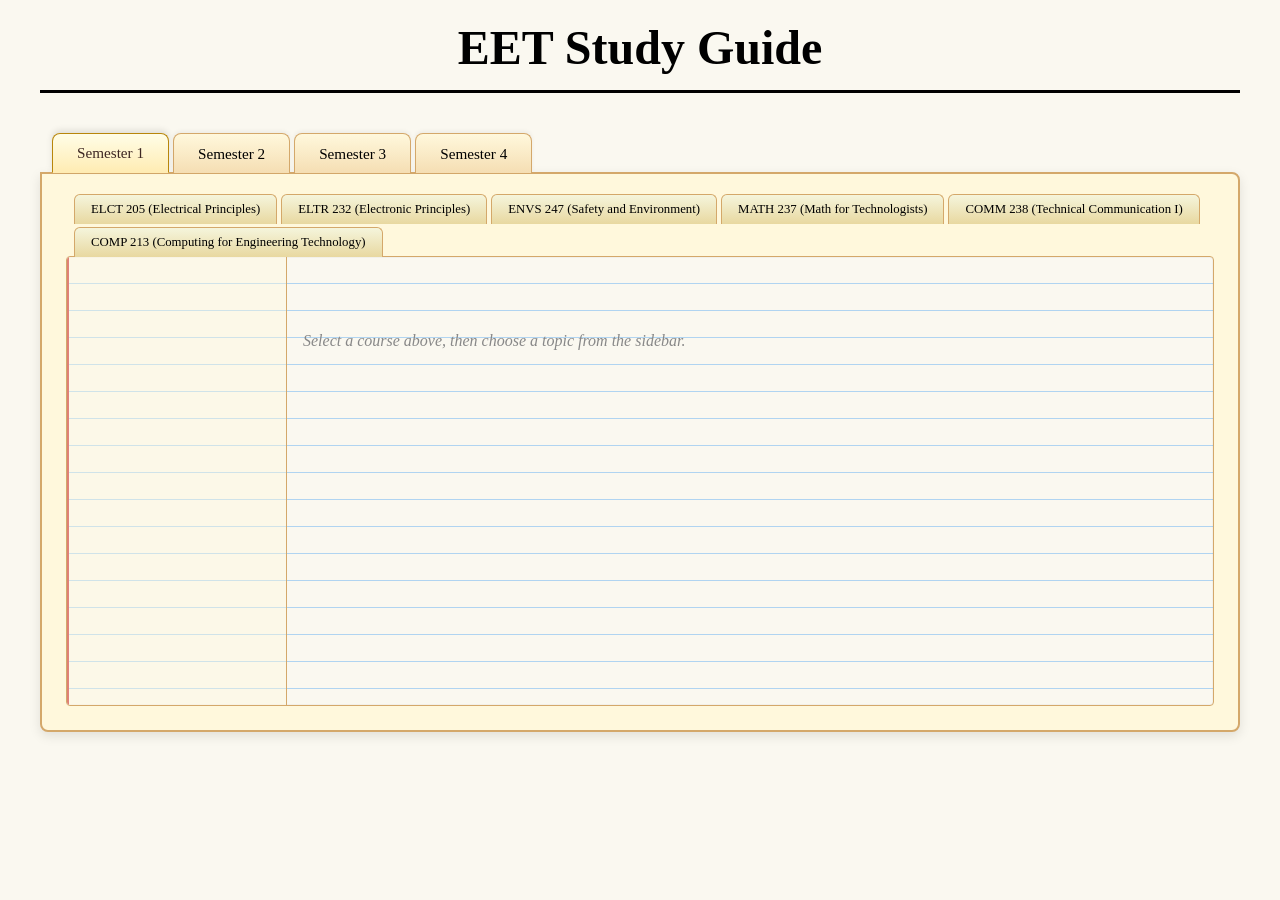
==== index.html @ d495111d "init commit: framework" ====
<!DOCTYPE html>
<html lang="en">

<head>
    <meta charset="UTF-8">
    <meta name="viewport" content="width=device-width, initial-scale=1.0">
    <title>EET Study Guide</title>
    <link rel="stylesheet" href="style.css">
    <link rel="preconnect" href="https://fonts.googleapis.com">
    <link rel="preconnect" href="https://fonts.gstatic.com" crossorigin>
    <link href="https://fonts.googleapis.com/css2?family=Indie+Flower&display=swap" rel="stylesheet">
</head>

<body>
    <div class="container">
        <h1>EET Study Guide</h1>

        <!-- Semester Tabs -->
        <div class="semester-row">
            <button class="semester-tab active" data-semester="1">Semester 1</button>
            <button class="semester-tab" data-semester="2">Semester 2</button>
            <button class="semester-tab" data-semester="3">Semester 3</button>
            <button class="semester-tab" data-semester="4">Semester 4</button>
        </div>

        <!-- Semester 1 Panel -->
        <div class="semester-panel" id="semester-1">
            <div class="subfolder-row">
                <button class="subfolder-tab" data-semester-class="1 205">ELCT 205 (Electrical Principles)</button>
                <button class="subfolder-tab" data-semester-class="1 232">ELTR 232 (Electronic Principles)</button>
                <button class="subfolder-tab" data-semester-class="1 247">ENVS 247 (Safety and Environment)</button>
                <button class="subfolder-tab" data-semester-class="1 237">MATH 237 (Math for Technologists)</button>
                <button class="subfolder-tab" data-semester-class="1 238">COMM 238 (Technical Communication I)</button>
                <button class="subfolder-tab" data-semester-class="1 213">COMP 213 (Computing for Engineering
                    Technology)</button>
            </div>
            <div class="subfolder-content" id="subfolder-content-1">
                <div class="paper-sidebar">
                    <div class="topic-list" id="topic-list-1">
                        <!-- Populated by script.js when a subfolder tab is clicked -->
                    </div>
                </div>
                <div class="paper-main" id="paper-main-1">
                    <div class="placeholder-note">Select a course above, then choose a topic from the sidebar.</div>
                </div>
            </div>
        </div>

        <!-- Semester 2 Panel -->
        <div class="semester-panel hidden" id="semester-2">
            <div class="subfolder-row">
                <button class="subfolder-tab" data-semester-class="2 1">ELEC 266 (Electrical Practices)</button>
                <button class="subfolder-tab" data-semester-class="2 2">ELEC 291 (Electrical Analysis)</button>
                <button class="subfolder-tab" data-semester-class="2 3">ELTR 262 (Power Electronics)</button>
                <button class="subfolder-tab" data-semester-class="2 4">ENGD 238 (Electrical Diagrams and
                    AutoCAD)</button>
                <button class="subfolder-tab" data-semester-class="2 5">MATH 280 (Calculus for Technologists)</button>
                <button class="subfolder-tab" data-semester-class="2 6">COMM 288 (Technical Communication II)</button>
            </div>
            <div class="subfolder-content" id="subfolder-content-2">
                <div class="paper-sidebar">
                    <div class="topic-list" id="topic-list-2">
                    </div>
                </div>
                <div class="paper-main" id="paper-main-2">
                    <div class="placeholder-note">Select a course above, then choose a topic from the sidebar.</div>
                </div>
            </div>
        </div>

        <!-- Semester 3 Panel -->
        <div class="semester-panel hidden" id="semester-3">
            <div class="subfolder-row">
                <button class="subfolder-tab" data-semester-class="3 309">CNTR 309 (PLC Premium Unity Pro
                    Applications)</button>
                <button class="subfolder-tab" data-semester-class="3 301">DSGN 301 (Electrical Design
                    Principles)</button>
                <button class="subfolder-tab" data-semester-class="3 302">ELEC 302 (Generation and Grid
                    Operations)</button>
                <button class="subfolder-tab" data-semester-class="3 306">ELEC 306 (Machine Applications)</button>
                <button class="subfolder-tab" data-semester-class="3 352">ELEC 352 (Rotating Machines)</button>
                <button class="subfolder-tab" data-semester-class="3 353">ELEC 353 (Transformer Applications)</button>
                <button class="subfolder-tab" data-semester-class="3 333">PROJ 333 (Technical Project
                    Management)</button>
            </div>
            <div class="subfolder-content" id="subfolder-content-3">
                <div class="paper-sidebar">
                    <div class="topic-list" id="topic-list-3">
                    </div>
                </div>
                <div class="paper-main" id="paper-main-3">
                    <div class="placeholder-note">Select a course above, then choose a topic from the sidebar.</div>
                </div>
            </div>
        </div>

        <!-- Semester 4 Panel -->
        <div class="semester-panel hidden" id="semester-4">
            <div class="subfolder-row">
                <button class="subfolder-tab" data-semester-class="4 358">CNTR 358 (PLC Contrologix
                    Applications)</button>
                <button class="subfolder-tab" data-semester-class="4 396">DSGN 396 (Industrial Electrical
                    Design)</button>
                <button class="subfolder-tab" data-semester-class="4 374">ELCM 374 (Industrial Networks &
                    Communications)</button>
                <button class="subfolder-tab" data-semester-class="4 361">ELEC 361 (Power System Analysis)</button>
                <button class="subfolder-tab" data-semester-class="4 364">ELEC 364 (Protection and Control)</button>
                <button class="subfolder-tab" data-semester-class="4 373">PROJ 373 (Capstone Project Course)</button>
            </div>
            <div class="subfolder-content" id="subfolder-content-4">
                <div class="paper-sidebar">
                    <div class="topic-list" id="topic-list-4">
                    </div>
                </div>
                <div class="paper-main" id="paper-main-4">
                    <div class="placeholder-note">Select a course above, then choose a topic from the sidebar.</div>
                </div>
            </div>
        </div>
    </div>

    <script src="script.js"></script>
</body>

</html>
---- style.css ----
:root {
    /* Background colors */
    --bg-page: #d2b48c;
    --bg-panel: #fff8dc;
    --bg-paper: #faf8f0;
    --bg-tab-inactive: linear-gradient(180deg, #fff8dc 0%, #f5deb3 100%);
    --bg-tab-hover: linear-gradient(180deg, #fffde7 0%, #f5deb3 100%);
    --bg-tab-active: linear-gradient(180deg, #fffde7 0%, #ffecb3 100%);
    --bg-subfolder-tab-inactive: linear-gradient(180deg, #f5f5dc 0%, #e8d8a0 100%);
    --bg-subfolder-tab-hover: linear-gradient(180deg, #fffde7 0%, #f0e0a8 100%);
    --bg-subfolder-tab-active: linear-gradient(180deg, #fffde7 0%, #f5deb3 100%);

    /* Text / font colors */
    --color-heading: black;
    --color-tab-text: black;
    --color-tab-text-active: #3e2723;
    --color-paper-text: #333;
    --color-placeholder: #888;

    /* Border colors */
    --border-tab: #d4a86a;
    --border-tab-active: #b8860b;
    --border-paper: #d4a86a;

    /* Lined paper colors */
    --paper-margin-line: #cc3333;
    --paper-ruling-color: #b0d4f1;

    /* Misc */
    --font-body: "preconnect", cursive;
    --font-paper: "preconnect", cursive;
    --font-weight-light: 300;
    --font-weight-regular: 400;
    --font-weight-medium: 500;
    --font-weight-semibold: 600;
    --font-weight-bold: 700;
}

* {
    margin: 0;
    padding: 0;
    box-sizing: border-box;
    font-family: "preconnect", cursive;
    font-optical-sizing: auto;
    font-style: normal;
    font-variation-settings: "slnt" 0;
}

body {
    font-family: var(--font-body);
    font-optical-sizing: auto;
    font-weight: var(--font-weight-regular);
    font-style: normal;
    font-variation-settings: "slnt" 0;
    background: var(--bg-paper);
    min-height: 100vh;
    padding: 20px;
}

.container {
    max-width: 1200px;
    margin: 0 auto;
}

h1 {
    font-size: 3rem;
    font-weight: var(--font-weight-bold);
    color: var(--color-heading);
    text-align: center;
    margin-bottom: 40px;
    padding-bottom: 15px;
    border-bottom: 3px solid var(--color-heading);
}

/* Semester Tabs (Row) */
.semester-row {
    display: flex;
    gap: 4px;
    margin-bottom: 0;
    flex-wrap: wrap;
    padding-left: 12px;
}

.semester-tab {
    padding: 10px 24px 10px 24px;
    background: var(--bg-tab-inactive);
    color: var(--color-tab-text);
    border: 1px solid var(--border-tab);
    border-bottom: none;
    border-radius: 8px 8px 0 0;
    cursor: pointer;
    font-size: 0.95rem;
    font-weight: var(--font-weight-medium);
    position: relative;
    box-shadow: 0 -2px 4px rgba(0, 0, 0, 0.05);
    transition: background 0.2s, transform 0.1s;
    margin-bottom: -1px;
}

.semester-tab:hover {
    background: var(--bg-tab-hover);
    transform: translateY(-1px);
}

.semester-tab.active {
    background: var(--bg-tab-active);
    color: var(--color-tab-text-active);
    border-color: var(--border-tab-active);
    border-bottom: 1px solid #ffecb3;
    z-index: 2;
    box-shadow: 0 -3px 6px rgba(0, 0, 0, 0.1);
}

/* Semester Content Panel */
.semester-panel {
    background: var(--bg-panel);
    border: 2px solid var(--border-tab);
    border-radius: 0 8px 8px 8px;
    padding: 20px 24px 24px;
    box-shadow: 0 4px 12px rgba(0, 0, 0, 0.1);
    min-height: 400px;
}

.semester-panel.hidden {
    display: none;
}

/* Subfolder Tabs (Row) */
.subfolder-row {
    display: flex;
    gap: 4px;
    flex-wrap: wrap;
    padding-left: 8px;
    margin-bottom: 0;
}

.subfolder-tab {
    padding: 7px 16px 7px 16px;
    background: var(--bg-subfolder-tab-inactive);
    color: var(--color-tab-text);
    border: 1px solid var(--border-tab);
    border-bottom: none;
    border-radius: 6px 6px 0 0;
    cursor: pointer;
    font-size: 0.8rem;
    font-weight: var(--font-weight-medium);
    position: relative;
    transition: background 0.2s, transform 0.1s;
    margin-bottom: -1px;
}

.subfolder-tab:hover {
    background: var(--bg-subfolder-tab-hover);
    transform: translateY(-1px);
}

.subfolder-tab.active {
    background: var(--bg-subfolder-tab-active);
    color: var(--color-tab-text-active);
    border-color: var(--border-tab-active);
    border-bottom: 1px solid #f5deb3;
    z-index: 2;
    box-shadow: 0 -2px 4px rgba(0, 0, 0, 0.08);
}

/* Subfolder content panel — lined paper style */
.subfolder-content {
    margin-top: 0;
    display: flex;
    flex-direction: row;
    gap: 0;
    background: var(--bg-paper);
    background-image:
        /* Red vertical line (left margin) */
        linear-gradient(90deg, var(--paper-margin-line) 0px, var(--paper-margin-line) 2px, transparent 2px),
        /* Light blue horizontal lines */
        repeating-linear-gradient(transparent,
            transparent 26px,
            var(--paper-ruling-color) 26px,
            var(--paper-ruling-color) 27px);
    background-size:
        100% 100%,
        100% 27px;
    border: 1px solid var(--border-paper);
    border-radius: 4px;
    padding: 0;
    min-height: 450px;
    font-family: var(--font-paper);
    font-optical-sizing: auto;
    font-weight: var(--font-weight-regular);
    font-style: normal;
    font-variation-settings: "slnt" 0;
    line-height: 27px;
    color: var(--color-paper-text);
    box-shadow: inset 0 0 0 1px rgba(0, 0, 0, 0.03);
}

.subfolder-content.hidden {
    display: none;
}

/* Sidebar — topic list on the left (desktop) or top (mobile) */
.paper-sidebar {
    width: 220px;
    min-width: 220px;
    padding: 16px 0 16px 52px;
    border-right: 1px solid #d4a86a;
    background: rgba(255, 248, 220, 0.4);
    min-height: 100%;
}

.paper-sidebar .topic-list {
    display: flex;
    flex-direction: column;
    gap: 4px;
}

.paper-sidebar .topic-list .topic-item {
    padding: 4px 10px;
    cursor: pointer;
    font-size: 0.8rem;
    color: var(--color-tab-text);
    border-radius: 4px;
    transition: background 0.15s;
    white-space: nowrap;
    overflow: hidden;
    text-overflow: ellipsis;
}

.paper-sidebar .topic-list .topic-item:hover {
    background: rgba(212, 168, 106, 0.2);
}

.paper-sidebar .topic-list .topic-item.active {
    background: rgba(26, 35, 126, 0.12);
    font-weight: var(--font-weight-bold);
}

/* Main content area — right of sidebar */
.paper-main {
    flex: 1;
    padding: 16px 20px 16px 16px;
    min-height: 100%;
    overflow-wrap: break-word;
}

/* Placeholder content — sits on lined paper */
.placeholder-note {
    padding: 0;
    background: transparent;
    border-left: none;
    border-radius: 0;
    color: var(--color-placeholder);
    font-size: 1rem;
    font-style: italic;
    font-weight: var(--font-weight-light);
    margin-top: 54px;
}

/* Mobile: sidebar moves to top, stack vertically */
@media (max-width: 768px) {
    .subfolder-content {
        flex-direction: column;
    }

    .paper-sidebar {
        width: 100%;
        min-width: unset;
        padding: 12px 20px 12px 52px;
        border-right: none;
        border-bottom: 1px solid #d4a86a;
        min-height: auto;
    }

    .paper-sidebar .topic-list {
        flex-direction: row;
        flex-wrap: wrap;
        gap: 4px;
    }

    .paper-sidebar .topic-list .topic-item {
        white-space: normal;
        font-size: 0.75rem;
    }

    .paper-main {
        padding: 12px 16px 12px 52px;
    }
}
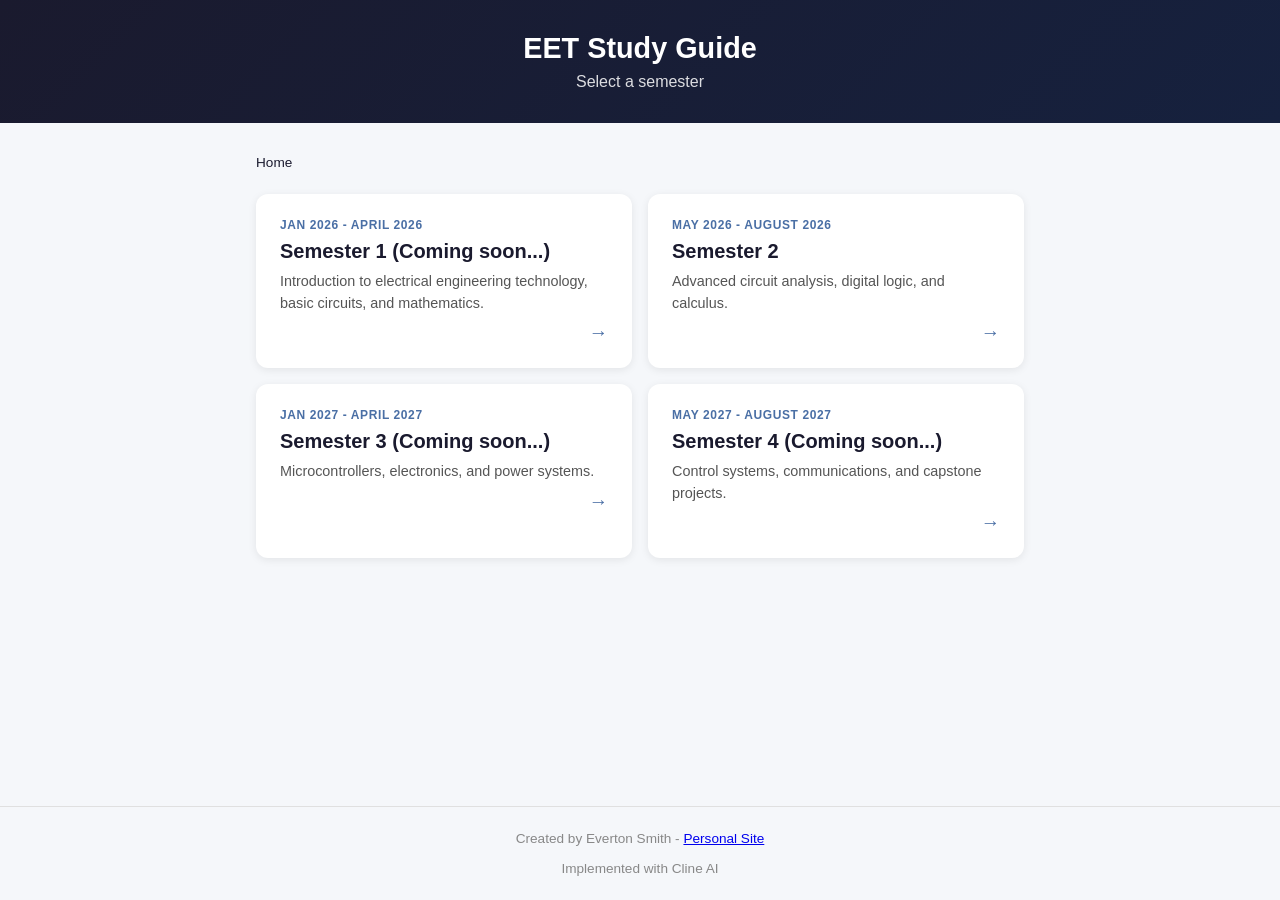
==== commit 982a0f0a: "more framework added" ====
--- a/index.html
+++ b/index.html
@@ -5,121 +5,59 @@
     <meta charset="UTF-8">
     <meta name="viewport" content="width=device-width, initial-scale=1.0">
     <title>EET Study Guide</title>
-    <link rel="stylesheet" href="style.css">
-    <link rel="preconnect" href="https://fonts.googleapis.com">
-    <link rel="preconnect" href="https://fonts.gstatic.com" crossorigin>
-    <link href="https://fonts.googleapis.com/css2?family=Indie+Flower&display=swap" rel="stylesheet">
+    <link rel="stylesheet" href="assets/css/style.css">
 </head>
 
 <body>
-    <div class="container">
+
+    <header>
         <h1>EET Study Guide</h1>
+        <p>Select a semester</p>
+    </header>
 
-        <!-- Semester Tabs -->
-        <div class="semester-row">
-            <button class="semester-tab active" data-semester="1">Semester 1</button>
-            <button class="semester-tab" data-semester="2">Semester 2</button>
-            <button class="semester-tab" data-semester="3">Semester 3</button>
-            <button class="semester-tab" data-semester="4">Semester 4</button>
+    <main>
+        <div class="breadcrumb">
+            <span>Home</span>
         </div>
 
-        <!-- Semester 1 Panel -->
-        <div class="semester-panel" id="semester-1">
-            <div class="subfolder-row">
-                <button class="subfolder-tab" data-semester-class="1 205">ELCT 205 (Electrical Principles)</button>
-                <button class="subfolder-tab" data-semester-class="1 232">ELTR 232 (Electronic Principles)</button>
-                <button class="subfolder-tab" data-semester-class="1 247">ENVS 247 (Safety and Environment)</button>
-                <button class="subfolder-tab" data-semester-class="1 237">MATH 237 (Math for Technologists)</button>
-                <button class="subfolder-tab" data-semester-class="1 238">COMM 238 (Technical Communication I)</button>
-                <button class="subfolder-tab" data-semester-class="1 213">COMP 213 (Computing for Engineering
-                    Technology)</button>
-            </div>
-            <div class="subfolder-content" id="subfolder-content-1">
-                <div class="paper-sidebar">
-                    <div class="topic-list" id="topic-list-1">
-                        <!-- Populated by script.js when a subfolder tab is clicked -->
-                    </div>
-                </div>
-                <div class="paper-main" id="paper-main-1">
-                    <div class="placeholder-note">Select a course above, then choose a topic from the sidebar.</div>
-                </div>
-            </div>
+        <div class="semester-grid">
+            <a href="#" class="semester-card">
+                <div class="semester-number">Jan 2026 - April 2026</div>
+                <div class="semester-title">Semester 1 (Coming soon...)</div>
+                <p>Introduction to electrical engineering technology, basic circuits, and mathematics.</p>
+                <span class="semester-arrow">→</span>
+            </a>
+
+            <a href="content/semester-2/index.html" class="semester-card">
+                <div class="semester-number">May 2026 - August 2026</div>
+                <div class="semester-title">Semester 2</div>
+                <p>Advanced circuit analysis, digital logic, and calculus.</p>
+                <span class="semester-arrow">→</span>
+            </a>
+
+            <a href="#" class="semester-card">
+                <div class="semester-number">Jan 2027 - April 2027</div>
+                <div class="semester-title">Semester 3 (Coming soon...)</div>
+                <p>Microcontrollers, electronics, and power systems.</p>
+                <span class="semester-arrow">→</span>
+            </a>
+
+            <a href="#" class="semester-card">
+                <div class="semester-number">May 2027 - August 2027</div>
+                <div class="semester-title">Semester 4 (Coming soon...)</div>
+                <p>Control systems, communications, and capstone projects.</p>
+                <span class="semester-arrow">→</span>
+            </a>
         </div>
+    </main>
 
-        <!-- Semester 2 Panel -->
-        <div class="semester-panel hidden" id="semester-2">
-            <div class="subfolder-row">
-                <button class="subfolder-tab" data-semester-class="2 1">ELEC 266 (Electrical Practices)</button>
-                <button class="subfolder-tab" data-semester-class="2 2">ELEC 291 (Electrical Analysis)</button>
-                <button class="subfolder-tab" data-semester-class="2 3">ELTR 262 (Power Electronics)</button>
-                <button class="subfolder-tab" data-semester-class="2 4">ENGD 238 (Electrical Diagrams and
-                    AutoCAD)</button>
-                <button class="subfolder-tab" data-semester-class="2 5">MATH 280 (Calculus for Technologists)</button>
-                <button class="subfolder-tab" data-semester-class="2 6">COMM 288 (Technical Communication II)</button>
-            </div>
-            <div class="subfolder-content" id="subfolder-content-2">
-                <div class="paper-sidebar">
-                    <div class="topic-list" id="topic-list-2">
-                    </div>
-                </div>
-                <div class="paper-main" id="paper-main-2">
-                    <div class="placeholder-note">Select a course above, then choose a topic from the sidebar.</div>
-                </div>
-            </div>
-        </div>
+    <footer>
+        <p>Created by Everton Smith - <a href="https://evertonwsmith.github.io/Everton/">Personal Site</a></p>
+        <br>
+        <p>Implemented with Cline AI</p>
+    </footer>
 
-        <!-- Semester 3 Panel -->
-        <div class="semester-panel hidden" id="semester-3">
-            <div class="subfolder-row">
-                <button class="subfolder-tab" data-semester-class="3 309">CNTR 309 (PLC Premium Unity Pro
-                    Applications)</button>
-                <button class="subfolder-tab" data-semester-class="3 301">DSGN 301 (Electrical Design
-                    Principles)</button>
-                <button class="subfolder-tab" data-semester-class="3 302">ELEC 302 (Generation and Grid
-                    Operations)</button>
-                <button class="subfolder-tab" data-semester-class="3 306">ELEC 306 (Machine Applications)</button>
-                <button class="subfolder-tab" data-semester-class="3 352">ELEC 352 (Rotating Machines)</button>
-                <button class="subfolder-tab" data-semester-class="3 353">ELEC 353 (Transformer Applications)</button>
-                <button class="subfolder-tab" data-semester-class="3 333">PROJ 333 (Technical Project
-                    Management)</button>
-            </div>
-            <div class="subfolder-content" id="subfolder-content-3">
-                <div class="paper-sidebar">
-                    <div class="topic-list" id="topic-list-3">
-                    </div>
-                </div>
-                <div class="paper-main" id="paper-main-3">
-                    <div class="placeholder-note">Select a course above, then choose a topic from the sidebar.</div>
-                </div>
-            </div>
-        </div>
-
-        <!-- Semester 4 Panel -->
-        <div class="semester-panel hidden" id="semester-4">
-            <div class="subfolder-row">
-                <button class="subfolder-tab" data-semester-class="4 358">CNTR 358 (PLC Contrologix
-                    Applications)</button>
-                <button class="subfolder-tab" data-semester-class="4 396">DSGN 396 (Industrial Electrical
-                    Design)</button>
-                <button class="subfolder-tab" data-semester-class="4 374">ELCM 374 (Industrial Networks &
-                    Communications)</button>
-                <button class="subfolder-tab" data-semester-class="4 361">ELEC 361 (Power System Analysis)</button>
-                <button class="subfolder-tab" data-semester-class="4 364">ELEC 364 (Protection and Control)</button>
-                <button class="subfolder-tab" data-semester-class="4 373">PROJ 373 (Capstone Project Course)</button>
-            </div>
-            <div class="subfolder-content" id="subfolder-content-4">
-                <div class="paper-sidebar">
-                    <div class="topic-list" id="topic-list-4">
-                    </div>
-                </div>
-                <div class="paper-main" id="paper-main-4">
-                    <div class="placeholder-note">Select a course above, then choose a topic from the sidebar.</div>
-                </div>
-            </div>
-        </div>
-    </div>
-
-    <script src="script.js"></script>
+    <script src="assets/js/main.js"></script>
 </body>
 
 </html>
--- a/assets/css/style.css
+++ b/assets/css/style.css
@@ -0,0 +1,216 @@
+:root {
+    /* Colors */
+    --color-bg: #f5f7fa;
+    --color-text-primary: #1a1a2e;
+    --color-text-secondary: #555;
+    --color-text-muted: #888;
+    --color-accent: #4a6fa5;
+    --color-white: #ffffff;
+    --color-header-start: #1a1a2e;
+    --color-header-end: #16213e;
+    --color-header-text: #ffffff;
+    --color-border: #e0e0e0;
+    --color-card-shadow: rgba(0, 0, 0, 0.08);
+    --color-card-shadow-hover: rgba(0, 0, 0, 0.12);
+
+    /* Typography */
+    --font-family: -apple-system, BlinkMacSystemFont, 'Segoe UI', Roboto, Oxygen, Ubuntu, sans-serif;
+    --font-size-xs: 0.75rem;
+    --font-size-sm: 0.85rem;
+    --font-size-base: 0.9rem;
+    --font-size-md: 1rem;
+    --font-size-lg: 1.1rem;
+    --font-size-xl: 1.25rem;
+    --font-size-2xl: 1.8rem;
+    --font-weight-semibold: 600;
+    --font-weight-bold: 700;
+
+    /* Spacing */
+    --spacing-xs: 0.4rem;
+    --spacing-sm: 0.5rem;
+    --spacing-md: 1rem;
+    --spacing-lg: 1.5rem;
+    --spacing-xl: 2rem;
+
+    /* Border radius */
+    --radius-md: 12px;
+
+    /* Transitions */
+    --transition-fast: 0.2s ease;
+
+    /* Layout */
+    --content-max-width: 800px;
+}
+
+* {
+    margin: 0;
+    padding: 0;
+    box-sizing: border-box;
+}
+
+body {
+    font-family: var(--font-family);
+    background: var(--color-bg);
+    color: var(--color-text-primary);
+    min-height: 100vh;
+    display: flex;
+    flex-direction: column;
+}
+
+header {
+    background: linear-gradient(135deg, var(--color-header-start) 0%, var(--color-header-end) 100%);
+    color: var(--color-header-text);
+    padding: var(--spacing-xl) var(--spacing-md);
+    text-align: center;
+}
+
+header h1 {
+    font-size: var(--font-size-2xl);
+    font-weight: var(--font-weight-bold);
+    margin-bottom: var(--spacing-sm);
+}
+
+header p {
+    font-size: var(--font-size-md);
+    opacity: 0.85;
+}
+
+main {
+    flex: 1;
+    max-width: var(--content-max-width);
+    width: 100%;
+    margin: var(--spacing-xl) auto;
+    padding: 0 var(--spacing-md);
+}
+
+.semester-grid {
+    display: grid;
+    grid-template-columns: 1fr;
+    gap: var(--spacing-md);
+}
+
+@media (min-width: 600px) {
+    .semester-grid {
+        grid-template-columns: 1fr 1fr;
+    }
+}
+
+.semester-card {
+    background: var(--color-white);
+    border-radius: var(--radius-md);
+    padding: var(--spacing-lg);
+    box-shadow: 0 2px 8px var(--color-card-shadow);
+    transition: transform var(--transition-fast), box-shadow var(--transition-fast);
+    text-decoration: none;
+    color: inherit;
+    display: flex;
+    flex-direction: column;
+    gap: var(--spacing-sm);
+}
+
+.semester-card:hover {
+    transform: translateY(-4px);
+    box-shadow: 0 8px 24px var(--color-card-shadow-hover);
+}
+
+.semester-card:active {
+    transform: translateY(-2px);
+}
+
+.semester-number {
+    font-size: var(--font-size-xs);
+    font-weight: var(--font-weight-semibold);
+    text-transform: uppercase;
+    letter-spacing: 0.05em;
+    color: var(--color-accent);
+}
+
+.semester-title {
+    font-size: var(--font-size-xl);
+    font-weight: var(--font-weight-semibold);
+    color: var(--color-text-primary);
+}
+
+.semester-card p {
+    font-size: var(--font-size-base);
+    color: var(--color-text-secondary);
+    line-height: 1.5;
+}
+
+.semester-arrow {
+    align-self: flex-end;
+    font-size: 1.2rem;
+    color: var(--color-accent);
+    transition: transform var(--transition-fast);
+}
+
+.semester-card:hover .semester-arrow {
+    transform: translateX(4px);
+}
+
+.resources-section {
+    margin-top: var(--spacing-xl);
+    padding: var(--spacing-lg);
+    background: var(--color-white);
+    border-radius: var(--radius-md);
+    box-shadow: 0 2px 8px var(--color-card-shadow);
+}
+
+.resources-section h2 {
+    font-size: var(--font-size-lg);
+    margin-bottom: var(--spacing-md);
+    color: var(--color-text-primary);
+}
+
+.resources-section ul {
+    list-style: none;
+    display: flex;
+    flex-direction: column;
+    gap: var(--spacing-sm);
+}
+
+.resources-section a {
+    color: var(--color-accent);
+    text-decoration: none;
+    font-size: var(--font-size-base);
+    padding: var(--spacing-xs) 0;
+    display: inline-block;
+    border-bottom: 1px solid transparent;
+    transition: border-color var(--transition-fast);
+}
+
+.resources-section a:hover {
+    border-bottom-color: var(--color-accent);
+}
+
+footer {
+    text-align: center;
+    padding: var(--spacing-lg);
+    font-size: var(--font-size-sm);
+    color: var(--color-text-muted);
+    border-top: 1px solid var(--color-border);
+    margin-top: var(--spacing-xl);
+}
+
+.breadcrumb {
+    font-size: var(--font-size-sm);
+    color: var(--color-text-muted);
+    margin-bottom: var(--spacing-lg);
+}
+
+.breadcrumb span {
+    color: var(--color-text-primary);
+}
+
+.breadcrumb .back-link {
+    color: var(--color-accent);
+    text-decoration: none;
+    display: inline-flex;
+    align-items: center;
+    gap: 0.25rem;
+    transition: color var(--transition-fast);
+}
+
+.breadcrumb .back-link:hover {
+    color: var(--color-text-primary);
+}
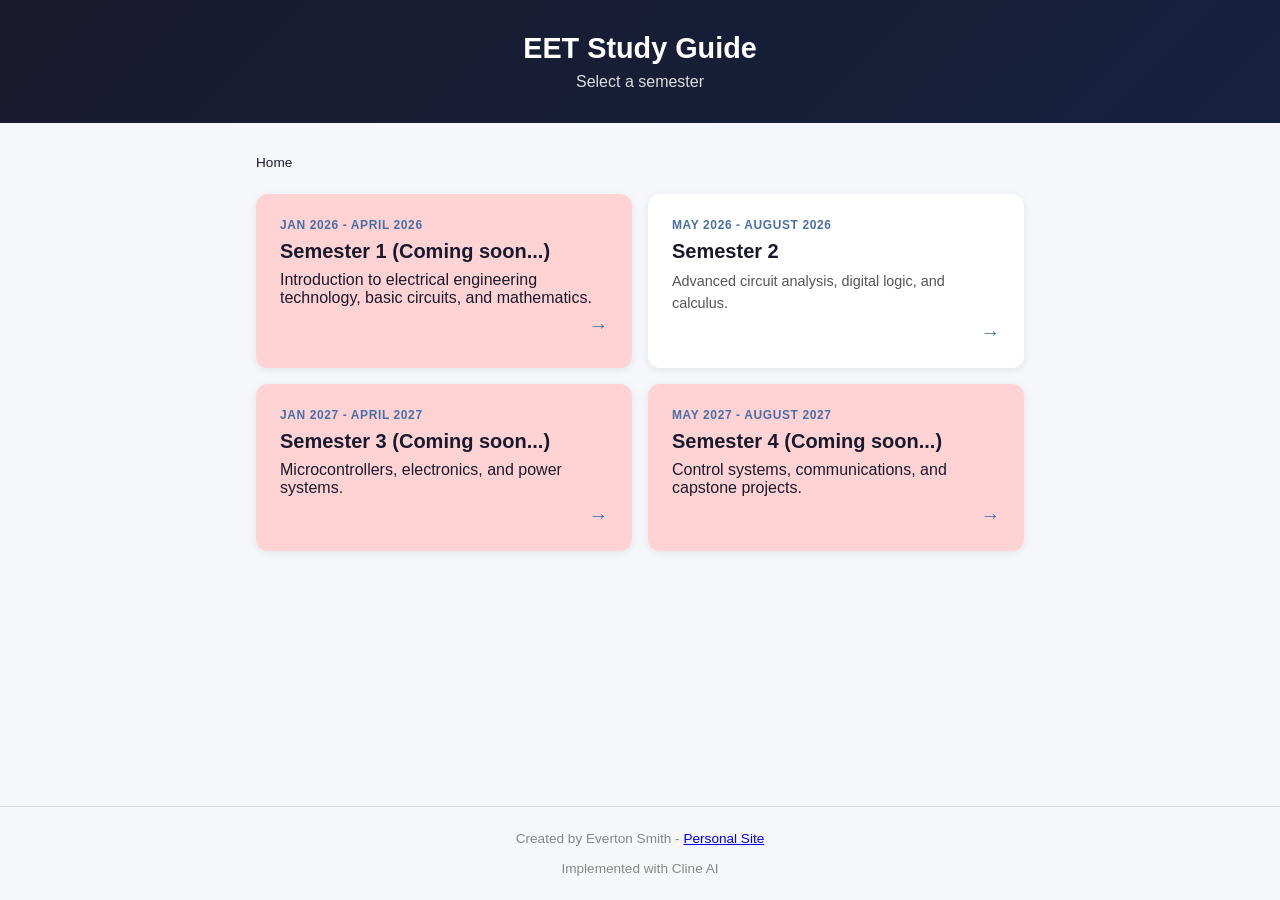
==== commit e5613d2d: "red over work in progress cards" ====
--- a/index.html
+++ b/index.html
@@ -21,7 +21,7 @@
         </div>
 
         <div class="semester-grid">
-            <a href="#" class="semester-card">
+            <a href="#" class="semester-card-wip">
                 <div class="semester-number">Jan 2026 - April 2026</div>
                 <div class="semester-title">Semester 1 (Coming soon...)</div>
                 <p>Introduction to electrical engineering technology, basic circuits, and mathematics.</p>
@@ -35,14 +35,14 @@
                 <span class="semester-arrow">→</span>
             </a>
 
-            <a href="#" class="semester-card">
+            <a href="#" class="semester-card-wip">
                 <div class="semester-number">Jan 2027 - April 2027</div>
                 <div class="semester-title">Semester 3 (Coming soon...)</div>
                 <p>Microcontrollers, electronics, and power systems.</p>
                 <span class="semester-arrow">→</span>
             </a>
 
-            <a href="#" class="semester-card">
+            <a href="#" class="semester-card-wip">
                 <div class="semester-number">May 2027 - August 2027</div>
                 <div class="semester-title">Semester 4 (Coming soon...)</div>
                 <p>Control systems, communications, and capstone projects.</p>
--- a/assets/css/style.css
+++ b/assets/css/style.css
@@ -1,6 +1,7 @@
 :root {
     /* Colors */
     --color-bg: #f5f7fa;
+    --color-wip: rgb(255, 211, 211);
     --color-text-primary: #1a1a2e;
     --color-text-secondary: #555;
     --color-text-muted: #888;
@@ -107,6 +108,18 @@
     flex-direction: column;
     gap: var(--spacing-sm);
 }
+.semester-card-wip {
+    background: var(--color-wip);
+    border-radius: var(--radius-md);
+    padding: var(--spacing-lg);
+    box-shadow: 0 2px 8px var(--color-card-shadow);
+    transition: transform var(--transition-fast), box-shadow var(--transition-fast);
+    text-decoration: none;
+    color: inherit;
+    display: flex;
+    flex-direction: column;
+    gap: var(--spacing-sm);
+}
 
 .semester-card:hover {
     transform: translateY(-4px);
